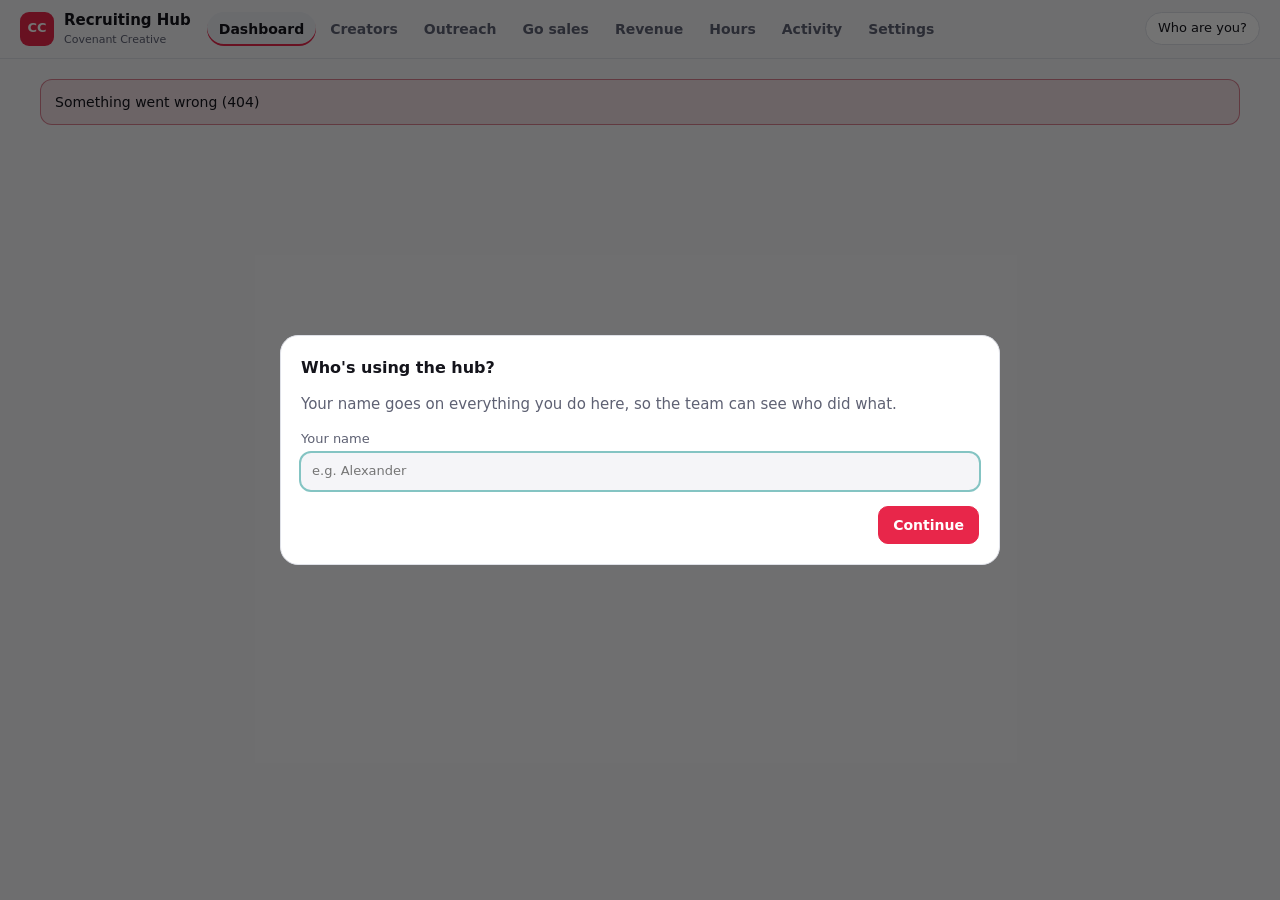
==== recruiting/public/index.html @ 13c61758 "Add Recruiting Hub: point-and-click app for creator recruiting A local web app (Node + built-in SQLi" ====
<!doctype html>
<html lang="en">
<head>
  <meta charset="utf-8">
  <meta name="viewport" content="width=device-width, initial-scale=1">
  <title>Recruiting Hub</title>
  <link rel="icon" href="data:image/svg+xml,<svg xmlns='http://www.w3.org/2000/svg' viewBox='0 0 32 32'><rect width='32' height='32' rx='8' fill='%23FE2C55'/><text x='16' y='22' font-size='16' text-anchor='middle' fill='white' font-family='Arial' font-weight='700'>CC</text></svg>">
  <link rel="stylesheet" href="styles.css">
</head>
<body>
  <header class="top">
    <div class="brand"><span class="logo">CC</span><div><strong>Recruiting Hub</strong><small>Covenant Creative</small></div></div>
    <nav id="nav">
      <a href="#dashboard">Dashboard</a>
      <a href="#creators">Creators</a>
      <a href="#outreach">Outreach</a>
      <a href="#go">Go sales</a>
      <a href="#revenue">Revenue</a>
      <a href="#hours">Hours</a>
      <a href="#activity">Activity</a>
      <a href="#settings">Settings</a>
    </nav>
    <button class="chip" id="who" title="Change who is using the hub"></button>
  </header>
  <div id="banner"></div>
  <main id="main"><p class="muted">Loading…</p></main>
  <div id="modal" class="modal" hidden></div>
  <div id="toast" class="toast" hidden></div>
  <script src="app.js"></script>
</body>
</html>
---- recruiting/public/styles.css ----
:root {
  --bg: #0b0b10; --surface: #16161f; --surface-2: #1f1f2b; --border: #2b2b3a;
  --text: #f4f4f8; --muted: #9a9ab0; --pink: #FE2C55; --cyan: #25f4ee;
  --ok: #5cff9d; --warn: #ffb547; --bad: #ff6b7d; --radius: 14px;
  color-scheme: dark;
}
@media (prefers-color-scheme: light) {
  :root {
    --bg: #f5f5f8; --surface: #ffffff; --surface-2: #eceef3; --border: #dfe1e8;
    --text: #14141b; --muted: #5e6173; --pink: #e8264a; --cyan: #0a8a87;
    --ok: #138a4b; --warn: #a86400; --bad: #c21f3a; color-scheme: light;
  }
}
* { box-sizing: border-box; }
html { -webkit-text-size-adjust: 100%; }
body { margin: 0; background: var(--bg); color: var(--text); font: 15px/1.45 system-ui, -apple-system, "Segoe UI", Roboto, sans-serif; }
a { color: var(--cyan); }
h1 { font-size: 22px; margin: 0 0 4px; }
h2 { font-size: 16px; margin: 0 0 12px; }
h3 { font-size: 14px; margin: 16px 0 8px; color: var(--muted); text-transform: uppercase; letter-spacing: .04em; }
.muted { color: var(--muted); }
small { color: var(--muted); }

.top { position: sticky; top: 0; z-index: 10; display: flex; align-items: center; gap: 16px; padding: 10px 20px;
  background: color-mix(in srgb, var(--bg) 92%, transparent); backdrop-filter: blur(8px); border-bottom: 1px solid var(--border); }
.brand { display: flex; align-items: center; gap: 10px; white-space: nowrap; }
.brand small { display: block; font-size: 11px; }
.logo { display: grid; place-items: center; width: 34px; height: 34px; border-radius: 9px; background: var(--pink); color: #fff; font-weight: 800; font-size: 13px; }
nav { display: flex; gap: 2px; overflow-x: auto; flex: 1; scrollbar-width: none; }
nav a { padding: 7px 12px; border-radius: 999px; color: var(--muted); text-decoration: none; white-space: nowrap; font-weight: 600; font-size: 14px; }
nav a:hover { color: var(--text); background: var(--surface-2); }
nav a.on { color: var(--text); background: var(--surface-2); box-shadow: inset 0 -2px 0 var(--pink); }
main { max-width: 1240px; margin: 0 auto; padding: 20px; }

.chip { border: 1px solid var(--border); background: var(--surface); color: var(--text); border-radius: 999px; padding: 6px 12px; font: inherit; font-size: 13px; cursor: pointer; white-space: nowrap; }
.head { display: flex; align-items: flex-end; justify-content: space-between; gap: 12px; flex-wrap: wrap; margin-bottom: 16px; }
.row { display: flex; gap: 8px; flex-wrap: wrap; align-items: center; }
.grid { display: grid; gap: 14px; }
.g4 { grid-template-columns: repeat(auto-fit, minmax(190px, 1fr)); }
.g2 { grid-template-columns: repeat(auto-fit, minmax(340px, 1fr)); }
.card { background: var(--surface); border: 1px solid var(--border); border-radius: var(--radius); padding: 16px; min-width: 0; }
.kpi .n { font-size: 28px; font-weight: 800; letter-spacing: -.02em; }
.kpi .l { color: var(--muted); font-size: 13px; }
.kpi .s { font-size: 12px; color: var(--muted); margin-top: 4px; }
.meter { height: 8px; border-radius: 99px; background: var(--surface-2); overflow: hidden; margin-top: 8px; }
.meter > i { display: block; height: 100%; background: var(--cyan); border-radius: 99px; }
.meter.warn > i { background: var(--warn); } .meter.bad > i { background: var(--bad); }
.funnel { display: grid; grid-template-columns: repeat(auto-fit, minmax(100px, 1fr)); gap: 8px; }
.funnel div { background: var(--surface-2); border-radius: 10px; padding: 10px; }
.funnel b { display: block; font-size: 20px; }
.funnel span { font-size: 12px; color: var(--muted); }

button, .btn { font: inherit; font-weight: 600; font-size: 14px; border-radius: 10px; padding: 8px 14px; cursor: pointer;
  border: 1px solid var(--border); background: var(--surface-2); color: var(--text); text-decoration: none; display: inline-flex; align-items: center; gap: 6px; }
button:hover { border-color: var(--muted); }
button.primary { background: var(--pink); border-color: var(--pink); color: #fff; }
button.danger { color: var(--bad); }
button.small { padding: 4px 9px; font-size: 12px; border-radius: 8px; }
button:disabled { opacity: .45; cursor: not-allowed; }
input, select, textarea { font: inherit; color: var(--text); background: var(--bg); border: 1px solid var(--border); border-radius: 10px; padding: 8px 10px; min-width: 0; }
textarea { width: 100%; min-height: 90px; resize: vertical; }
input:focus, select:focus, textarea:focus { outline: 2px solid color-mix(in srgb, var(--cyan) 50%, transparent); border-color: transparent; }
label.f { display: grid; gap: 4px; font-size: 13px; color: var(--muted); }
label.f input, label.f select, label.f textarea { color: var(--text); }
.form { display: grid; grid-template-columns: repeat(auto-fit, minmax(170px, 1fr)); gap: 12px; align-items: end; }
.check { display: flex; gap: 8px; align-items: center; font-size: 14px; }

.tablewrap { overflow-x: auto; border: 1px solid var(--border); border-radius: var(--radius); background: var(--surface); }
table { width: 100%; border-collapse: collapse; font-size: 14px; }
th, td { text-align: left; padding: 9px 10px; border-bottom: 1px solid var(--border); white-space: nowrap; vertical-align: middle; }
th { font-size: 12px; color: var(--muted); font-weight: 600; background: var(--surface); position: sticky; top: 0; }
tr:last-child td { border-bottom: 0; }
tbody tr:hover { background: color-mix(in srgb, var(--surface-2) 60%, transparent); }
td.num, th.num { text-align: right; font-variant-numeric: tabular-nums; }
td.wrap { white-space: normal; min-width: 180px; }
td select { padding: 4px 6px; font-size: 13px; }
.handle { font-weight: 600; cursor: pointer; color: var(--text); }
.handle:hover { color: var(--cyan); }

.badge { display: inline-block; font-size: 12px; font-weight: 600; padding: 2px 8px; border-radius: 99px; background: var(--surface-2); color: var(--muted); }
.b-regular, .b-sent, .b-joined { color: var(--ok); background: color-mix(in srgb, var(--ok) 14%, transparent); }
.b-premium, .b-partial, .b-sending, .b-warn { color: var(--warn); background: color-mix(in srgb, var(--warn) 14%, transparent); }
.b-ineligible, .b-error, .b-failed, .b-bad, .b-do_not_contact, .b-verification_failed { color: var(--bad); background: color-mix(in srgb, var(--bad) 14%, transparent); }
.b-ready, .b-queued, .b-messaged, .b-replied, .b-invited { color: var(--cyan); background: color-mix(in srgb, var(--cyan) 14%, transparent); }

.alert { border-radius: 12px; padding: 12px 14px; margin: 0 0 14px; border: 1px solid; font-size: 14px; }
.alert.warn { border-color: color-mix(in srgb, var(--warn) 50%, transparent); background: color-mix(in srgb, var(--warn) 10%, transparent); }
.alert.bad { border-color: color-mix(in srgb, var(--bad) 50%, transparent); background: color-mix(in srgb, var(--bad) 10%, transparent); }
.alert.info { border-color: color-mix(in srgb, var(--cyan) 40%, transparent); background: color-mix(in srgb, var(--cyan) 8%, transparent); }
#banner .alert { max-width: 1200px; margin: 12px auto 0; }

.steps { display: grid; grid-template-columns: repeat(auto-fit, minmax(220px, 1fr)); gap: 10px; counter-reset: s; }
.steps li { list-style: none; background: var(--surface-2); border-radius: 12px; padding: 12px; font-size: 14px; }
.steps li::before { counter-increment: s; content: counter(s); display: inline-grid; place-items: center; width: 22px; height: 22px; border-radius: 99px; background: var(--pink); color: #fff; font-size: 12px; font-weight: 700; margin-right: 8px; }
.steps { padding: 0; margin: 0 0 16px; }

pre.log { background: var(--bg); border: 1px solid var(--border); border-radius: 10px; padding: 10px; max-height: 300px; overflow: auto; font-size: 12px; white-space: pre-wrap; margin: 0; }
.list { display: grid; gap: 2px; }
.list .it { display: flex; justify-content: space-between; gap: 12px; padding: 8px 0; border-bottom: 1px solid var(--border); font-size: 14px; }
.list .it:last-child { border-bottom: 0; }
.pager { display: flex; justify-content: space-between; align-items: center; padding: 10px 0; gap: 8px; flex-wrap: wrap; }

.modal { position: fixed; inset: 0; z-index: 50; background: rgba(0,0,0,.55); display: grid; place-items: center; padding: 16px; }
.modal[hidden] { display: none; }
.sheet { background: var(--surface); border: 1px solid var(--border); border-radius: 18px; padding: 20px; width: min(720px, 100%); max-height: 90vh; overflow: auto; }
.sheet .foot { display: flex; justify-content: flex-end; gap: 8px; margin-top: 16px; flex-wrap: wrap; }
.toast { position: fixed; bottom: 20px; left: 50%; transform: translateX(-50%); z-index: 60; background: var(--text); color: var(--bg); padding: 10px 16px; border-radius: 12px; font-weight: 600; max-width: calc(100% - 32px); box-shadow: 0 8px 30px rgba(0,0,0,.3); }
.toast.err { background: var(--bad); color: #fff; }

@media (max-width: 760px) {
  .top { flex-wrap: wrap; padding: 10px 16px; gap: 10px; }
  nav { order: 3; flex-basis: 100%; }
  .brand small { display: none; }
  main { padding: 16px; }
  .g2 { grid-template-columns: 1fr; }
}
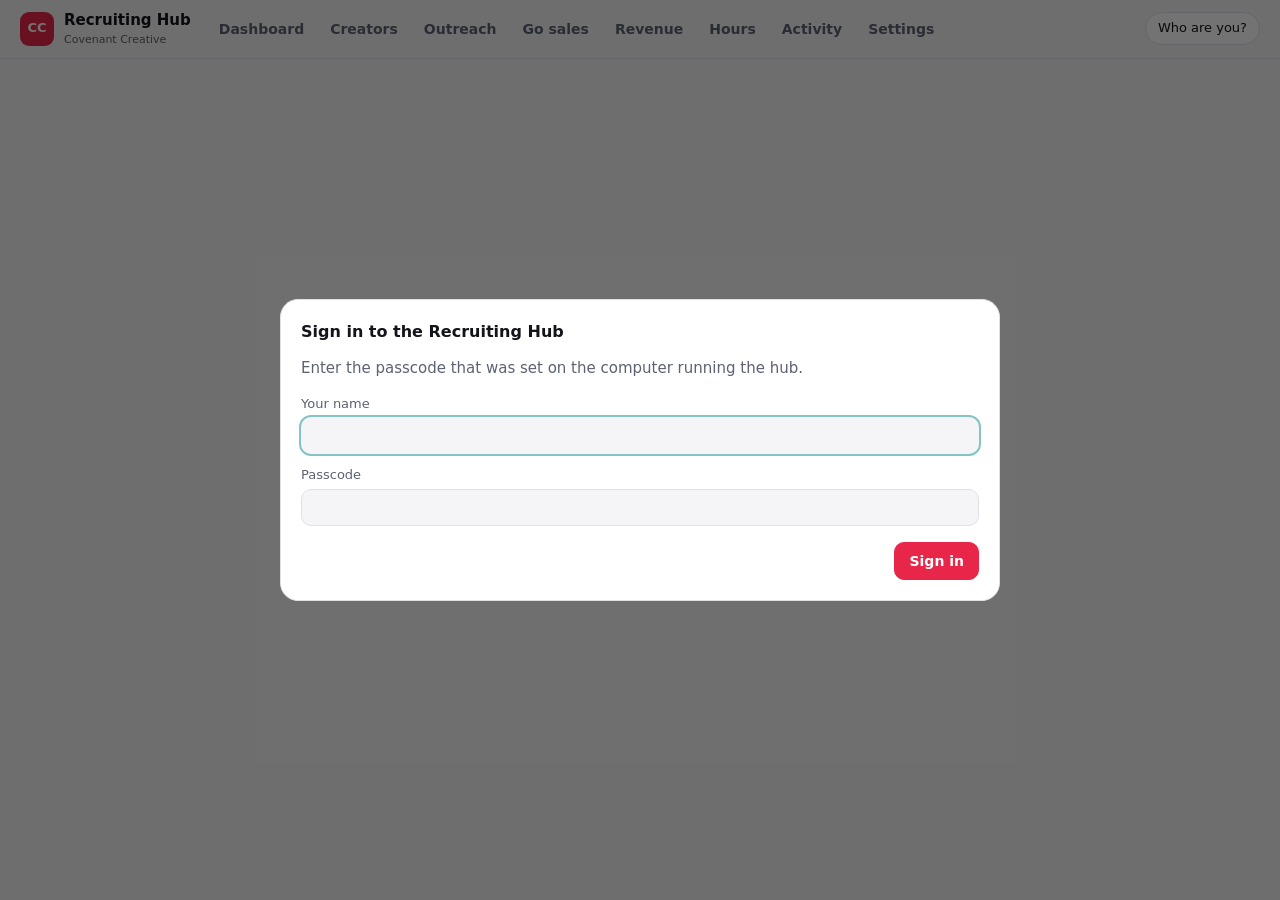
==== commit de67b198: "Recruiting Hub: use it from a phone with a passcode - New "Start Recruiting Hub (phone access).bat" " ====
--- a/recruiting/public/index.html
+++ b/recruiting/public/index.html
@@ -3,6 +3,10 @@
 <head>
   <meta charset="utf-8">
   <meta name="viewport" content="width=device-width, initial-scale=1">
+  <meta name="apple-mobile-web-app-capable" content="yes">
+  <meta name="mobile-web-app-capable" content="yes">
+  <meta name="apple-mobile-web-app-title" content="Recruiting">
+  <meta name="theme-color" content="#0b0b10">
   <title>Recruiting Hub</title>
   <link rel="icon" href="data:image/svg+xml,<svg xmlns='http://www.w3.org/2000/svg' viewBox='0 0 32 32'><rect width='32' height='32' rx='8' fill='%23FE2C55'/><text x='16' y='22' font-size='16' text-anchor='middle' fill='white' font-family='Arial' font-weight='700'>CC</text></svg>">
   <link rel="stylesheet" href="styles.css">
